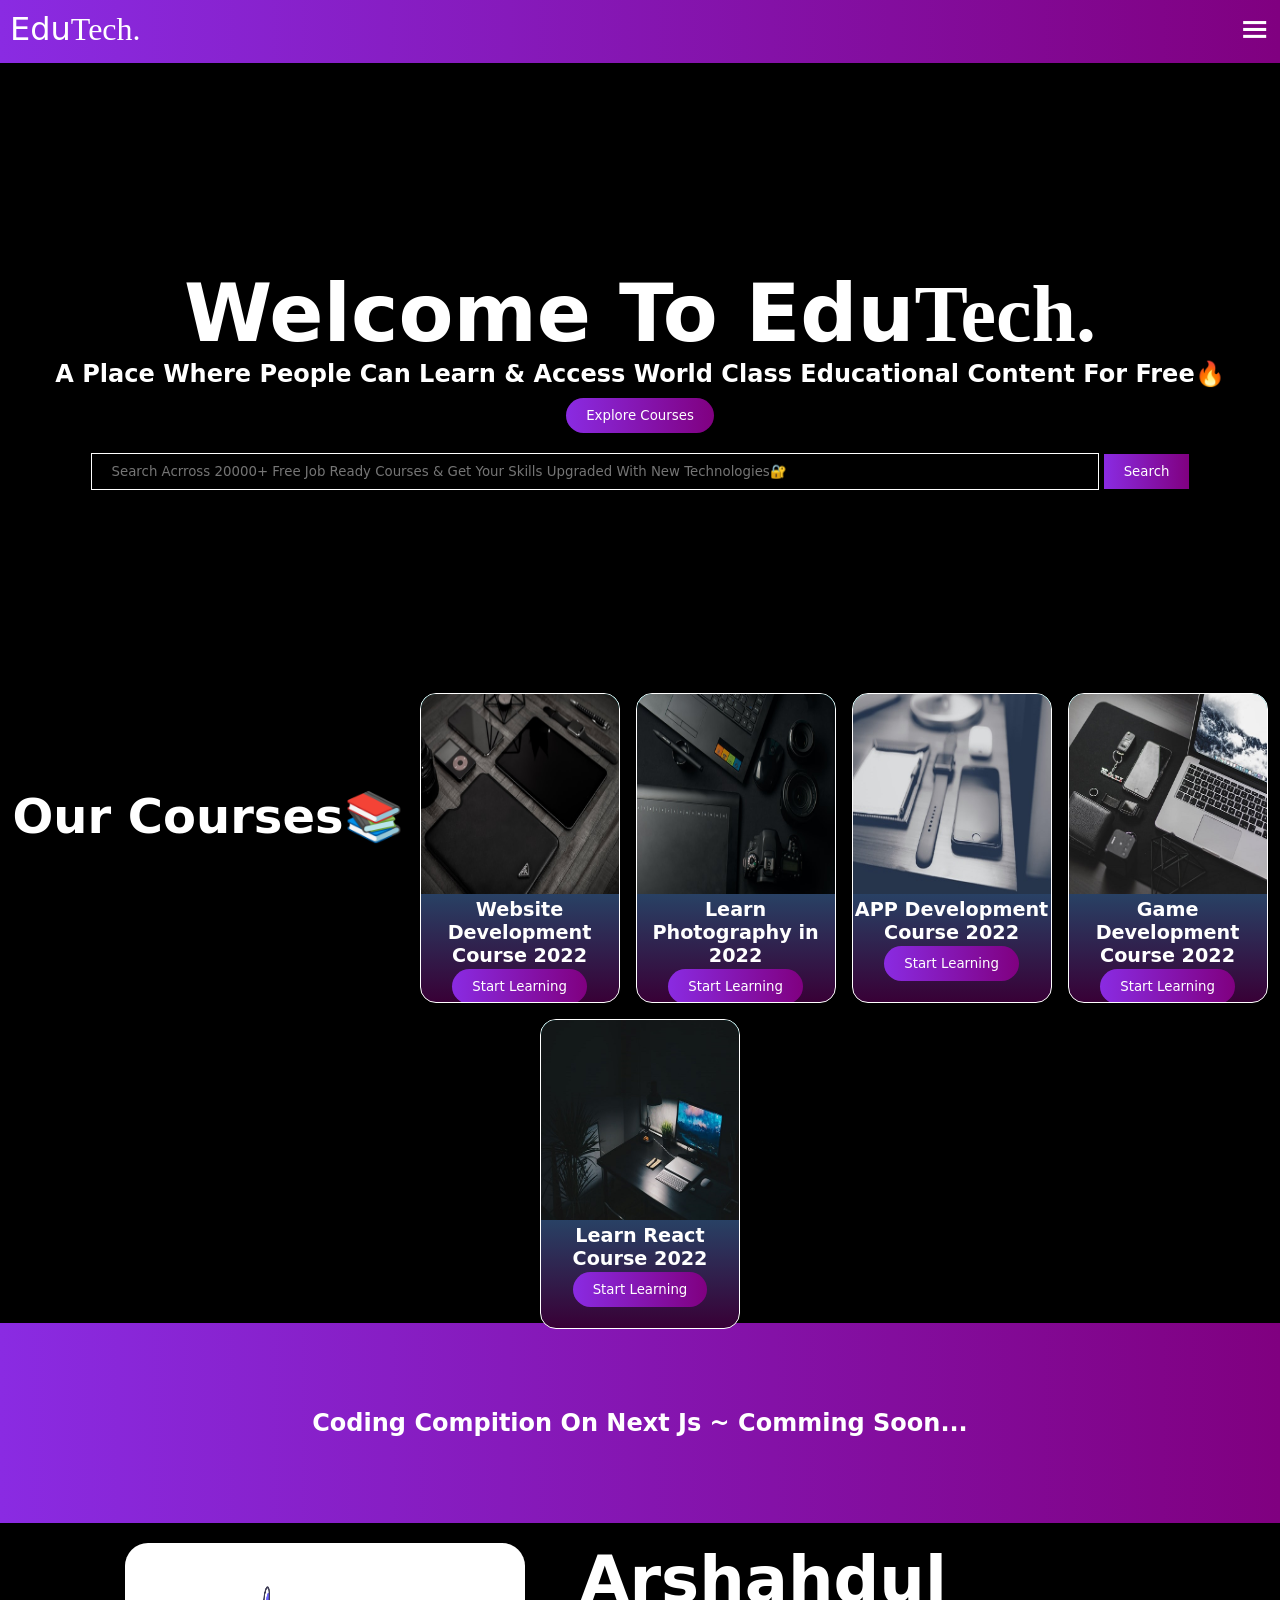
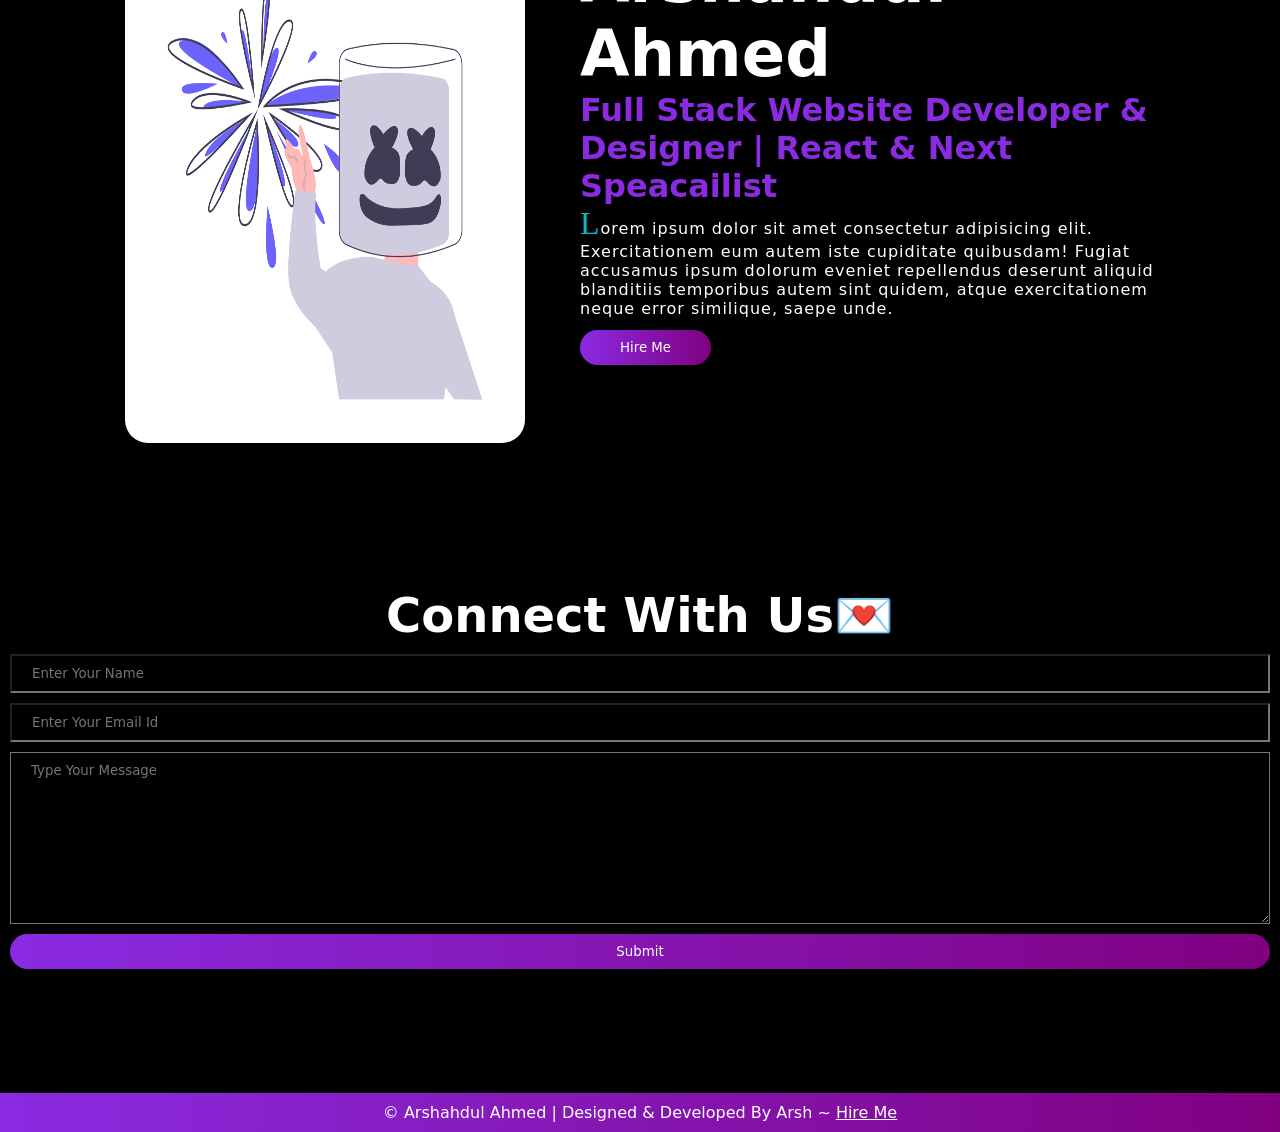
==== index.html @ 14cd9e33 "god help me" ====
<!DOCTYPE html>
<html lang="en">

<head>
    <meta charset="UTF-8">
    <meta http-equiv="X-UA-Compatible" content="IE=edge">
    <meta name="viewport" content="width=device-width, initial-scale=1.0">
    <!--Title Of WebPage-->
    <title>EduTech ~ Free Educational Website For Everyone🎉</title>
    <!--Css File Of Our Web Page-->
    <link rel="stylesheet" href="style.css">
</head>

<body>
    <!--Header Of Website Starts From Here-->
    <header class="main-head">
        <div class="logo"><a href="/">Edu<span>Tech.</span></a></div>
        <div class="menu-barY" id="on" onclick="showNav()">≡</div>
        <div class="menu-barX" id="off" onclick="closeNav()">x</div>
        <!--Header Nav-links Starts From here-->
        <div class="nav-links" id="links">
            <ul>
                <a href="#home">Home</a>
                <a href="#courses">Courses</a>
                <a href="#events">Events</a>
                <a href="#about">About</a>
                <a href="#contact">Contact</a>
            </ul>
        </div>
        <!--Header Nav-links Ends From here-->
    </header>
    <!--Header Of Website Ends From Here-->
    <!--Home Page Starts From here-->
    <section id="home">
        <div class="homepage">
            <div class="info">
                <h1>Welcome To Edu<span>Tech.</span></h1>
                <h2>A Place Where People Can Learn & Access World Class Educational Content For Free🔥</h2>
                <button>Explore Courses</button>
            </div>
            <div class="search-bar">
                <input type="search"
                    placeholder="Search Acrross 20000+ Free Job Ready Courses & Get Your Skills Upgraded With New Technologies🔐">
                <button>Search</button>
            </div>
        </div>
    </section>
    <!--Home Page Ends From here-->
    <!--Courses Page Starts From Here-->
    <section id="courses">
        <div class="coursepage">
            <h1>Our Courses📚</h1>
            <div class="course-card">
                <img src="/img/project1.jpg">
                <h2>Website Development Course 2022</h2>
                <button>Start Learning</button>
            </div>
            <div class="course-card">
                <img src="/img/project2.jpg">
                <h2>Learn Photography in 2022</h2>
                <button>Start Learning</button>
            </div>
            <div class="course-card">
                <img src="/img/project3.jpg">
                <h2>APP Development Course 2022</h2>
                <button>Start Learning</button>
            </div>
            <div class="course-card">
                <img src="/img/project4.jpg">
                <h2>Game Development Course 2022</h2>
                <button>Start Learning</button>
            </div>
            <div class="course-card">
                <img src="/img/project5.jpg">
                <h2>Learn React Course 2022</h2>
                <button>Start Learning</button>
            </div>
        </div>
    </section>
    <!--Courses Page Starts From Here-->
    <!--Event Page Starts From Here-->
    <section id="events">
        <div class="event-page">
            <h1>Coding Compition On Next Js ~ Comming Soon...</h1>
        </div>
    </section>
    <!--Event Page Ends from here-->
    <!--About Page Starts From here-->
    <section id="about">
        <div class="aboutpage">
            <div class="author">
                <img src="/img/hello.png">
            </div>
            <div class="auth-info">
                <h2>Arshahdul Ahmed</h2>
                <h4>Full Stack Website Developer & Designer | React & Next Speacailist</h4>
                <p>Lorem ipsum dolor sit amet consectetur adipisicing elit. Exercitationem eum autem iste cupiditate
                    quibusdam! Fugiat accusamus ipsum dolorum eveniet repellendus deserunt aliquid blanditiis temporibus
                    autem sint quidem, atque exercitationem neque error similique, saepe unde.</p>
                <button>Hire Me</button>
            </div>
        </div>
    </section>
    <!--About Page Ends From Here-->
    <!--Contact Page Starts From Here-->
    <section id="contact">
        <div class="contact-page">
            <h1>Connect With Us💌</h1>
            <input type="text" placeholder="Enter Your Name">
            <input type="email" placeholder="Enter Your Email Id">
            <textarea cols="30" rows="10" placeholder="Type Your Message"></textarea>
            <button>Submit</button>
        </div>
    </section>
    <!--Footer Section Starts From here-->
    <footer>
        <div class="copyright"><p>&#169 Arshahdul Ahmed | Designed & Developed By Arsh ~ <a href="https://truelancer.com/freelancer/nightmareloops">Hire Me</a></p></div>
    </footer>
     <!--Footer Section Ends From here-->
    <!--Contact Page Ends From Here-->
    <!--JavaScript File Of Our Web Page-->
    <script src="app.js"></script>
</body>

</html>
---- style.css ----
/*Global Css For EduTech*/
*{
    margin: 0;
    padding: 0;
    box-sizing: border-box;
    font-family: system-ui, -apple-system, BlinkMacSystemFont, 'Segoe UI', Roboto, Oxygen, Ubuntu, Cantarell, 'Open Sans', 'Helvetica Neue', sans-serif;
    transition: all 1s;
    scroll-behavior: smooth;
}
body{
    background: black;
    color: white;
}
/*Styling Header Of Website Starts From Here*/
.main-head{
    display: flex;
    justify-content: space-between;
    padding: 10px;
    background: linear-gradient(to right, blueviolet, purple);
    position: sticky;
    top: 0;
    width: 100%;
    z-index: 999;
}
.logo{
    font-size: 2rem;
    font-weight: 500;
}
.logo span{
    font-family: cursive;
}
.logo a{
    text-decoration: none;
    color: white;
}
.menu-barY{
    cursor: pointer;
    font-size: 2.3rem;
    transform: translateY(-3px);
}
.menu-barX{
    cursor: pointer;
    font-size: 2.3rem;
    transform: translate(-3px, -3px);
    display: none;
}
/*Styling Header Of Website Ends From Here*/
/*Styling Header Nav-Links Of Website Starts From Here*/
.nav-links{
    width: 300px;
    height: 300px;
    background: white;
    padding: 10px;
    backdrop-filter: blur(40px);
    border: 4px solid blueviolet;
    border-radius: 14px;
    float: right;
    margin-top: 66px;
    margin-right: 10px;
    display: none;
    z-index: 1;
    position: absolute;
    right: 0;
}
.nav-links ul{
    display: flex;
    flex-direction: column;
    text-align: center;
}
.nav-links ul a{
    text-decoration: none;
    padding: 10px 20px;
    border: none;
    cursor: pointer;
    background: linear-gradient(to right, blueviolet, purple);
    color: white;
    margin-top: 10px;
    border-radius: 35px;
}
.nav-links ul a:hover{
    background: white;
    color: #000;
    border-radius: 0px;
}
/*Styling Header Nav-Links Of Website Ends From Here*/
/*Styling Home Page Starts From Here*/
.homepage{
    display: flex;
    flex-direction: column;
    text-align: center;
    justify-content: center;
    height: 70vh;
    width: 100%;
    z-index: -1;
}
.info{
    padding: 10px;
}
.info h1{
    font-size: 5rem;
    font-weight: 900;
}
.info span{
    font-family: cursive;
}
.info button{
    padding: 10px 20px;
    background: linear-gradient(to right, blueviolet, purple);
    color: white;
    border: none;
    border-radius: 34px;
    margin-top: 10px;
    cursor: pointer;
}
.info button:hover{
    background: white;
    color: #000;
}
.search-bar{
    padding: 10px;
}
.search-bar input{
    padding: 10px 20px;
    width: 80%;
    background: transparent;
    backdrop-filter: blur(90px);
    outline: 1px solid transparent;
    border: 1px solid white;
    color: white;
}
.search-bar button{
    padding: 10px 20px;
    background: linear-gradient(to right, blueviolet, purple);
    color: white;
    border: none;
    cursor: pointer;
}
.search-bar button:hover{
    background: white;
    color: #000;
}
@media only screen and (max-width: 768px){
    .info h1{
        font-size: 3rem;
        font-weight: 700;
    }
    .info h2{
        font-size: 1rem;
    }
    .search-bar input{
        padding: 10px 20px;
        width: 60%;
        background: transparent;
        backdrop-filter: blur(90px);
        outline: 1px solid transparent;
        border: 1px solid white;
        color: white;
    }
    .search-bar button{
        padding: 10px 20px;
        background: linear-gradient(to right, blueviolet, purple);
        color: white;
        border: none;
        cursor: pointer;
    }
}
/*Styling Home Page Ends From Here*/
/*Styling Courses Page Starts From Here*/


.coursepage h1{
    font-size: 3rem;
    font-weight: bolder;
    text-align: center;
    margin-bottom: 20px;
    margin-top: 95px;
}
.coursepage{
    display: flex;
    flex-direction: row;
    gap: 1rem;
    flex-wrap: wrap;
    text-align: center;
    justify-content: center;
    height: 70vh;
    width: 100%;
    z-index: -1;
}
.course-card{
    width: 200px;
    height: 310px;
    border: 1px solid white;
    background: linear-gradient(to top, #380036, #0cbaba);
    border-radius: 16px;
    overflow: hidden;
}
.course-card:hover{
    transform: translateY(-20px);
}
.course-card img{
    width: 200px;
    height: 200px;
}
.course-card h2{
    font-size: 1.2rem;
    font-weight: bold;
}
.course-card button{
    padding: 10px 20px;
    background: linear-gradient(to right, blueviolet, purple);
    color: white;
    border: none;
    border-radius: 35px;
    margin-top: 2px;
    cursor: pointer;
}
.course-card button:hover{
    background: white;
    color: #000;
}
@media only screen and (max-width: 768px){
    #courses{
        height: 230vh;
    }
    .coursepage{
        padding: 10px;
    }
    .course-card{
        width: 100%;
        height: auto;
    }
    .course-card img{
        width: 100%;
        height: auto;
    }
    .course-card button{
        margin-bottom: 10px;
        margin-top: 10px;
    }
}
/*Styling Courses Page Ends From Here*/
/*Styling Events Page Starts From Here*/
.event-page{
    width: 100%;
    overflow: hidden;
    height: 200px;
    z-index: -1;
    background: linear-gradient(to right, blueviolet, purple);
    display: flex;
    justify-content: center;
    align-items: center;
    text-align: center;
}
/*Styling Events Page Ends From Here*/
/*Styling About Page Starts From Here*/
.aboutpage{
    display: grid;
    grid-template-columns: 1fr 1fr;
    padding: 10px;
}
.author{
    padding: 10px;
    overflow: hidden;
    display: flex;
    justify-content: center;
    align-items: center;
}
.author img{
    width: 400px;
    height: 500px;
    border-radius: 23px;
}
.auth-info{
    padding: 10px;
    overflow: hidden;
    transform: translateX(-70px);
}
.auth-info h2{
    font-size: 4rem;
    font-weight: bold;
}
.auth-info h4{
    font-size: 2rem;
    font-weight: bold;
    color: blueviolet;
}
.auth-info p{
    letter-spacing: 1px;
    margin-bottom: 10px;
}
.auth-info p::first-letter{
    font-size: 2rem;
    font-family: cursive;
    color: #0cbaba;
}
.auth-info button{
    padding: 10px 40px;
    background: linear-gradient(to right, blueviolet, purple);
    color: white;
    border: none;
    border-radius: 35px;
    margin-top: 2px;
    cursor: pointer;
}
.auth-info button:hover{
    background: white;
    color: #000;
}
@media only screen and (max-width: 768px){
    .aboutpage{
        display: grid;
        grid-template-columns: 1fr;
        padding: 10px;
    }
    .auth-info{
        transform: translateX(0px);
    }
}
/*Styling About Page Ends From Here*/
/*Styling Contact Page Starts From Here*/
.contact-page{
    display: flex;
    flex-direction: column;
    text-align: center;
    justify-content: center;
    height: 70vh;
    width: 100%;
    padding: 10px;
    z-index: -1;
}
.contact-page h1{
    font-size: 3rem;
    font-weight: bold;
}
.contact-page input{
    padding: 10px 20px;
    background: transparent;
    color: white;
    margin-top: 10px;
}
.contact-page textarea{
    padding: 10px 20px;
    background: transparent;
    color: white;
    margin-top: 10px;
}
.contact-page button{
    padding: 10px 20px;
    background: linear-gradient(to right, blueviolet, purple);
    color: white;
    border: none;
    border-radius: 35px;
    margin-top: 2px;
    cursor: pointer;
    margin-top: 10px;
}
.contact-page button:hover{
    background: white;
    color: #000;
}
/*Styling Contact Page Ends From Here*/
/*Styling Footer Section Starts From Here*/
.copyright{
    padding: 10px;
    background: linear-gradient(to right, blueviolet, purple);
    color: white;
    text-align: center;
    width: 100%;
    bottom: 0;
}
.copyright a{
    color: white;
}
/*Styling Footer Section Ends From Here*/
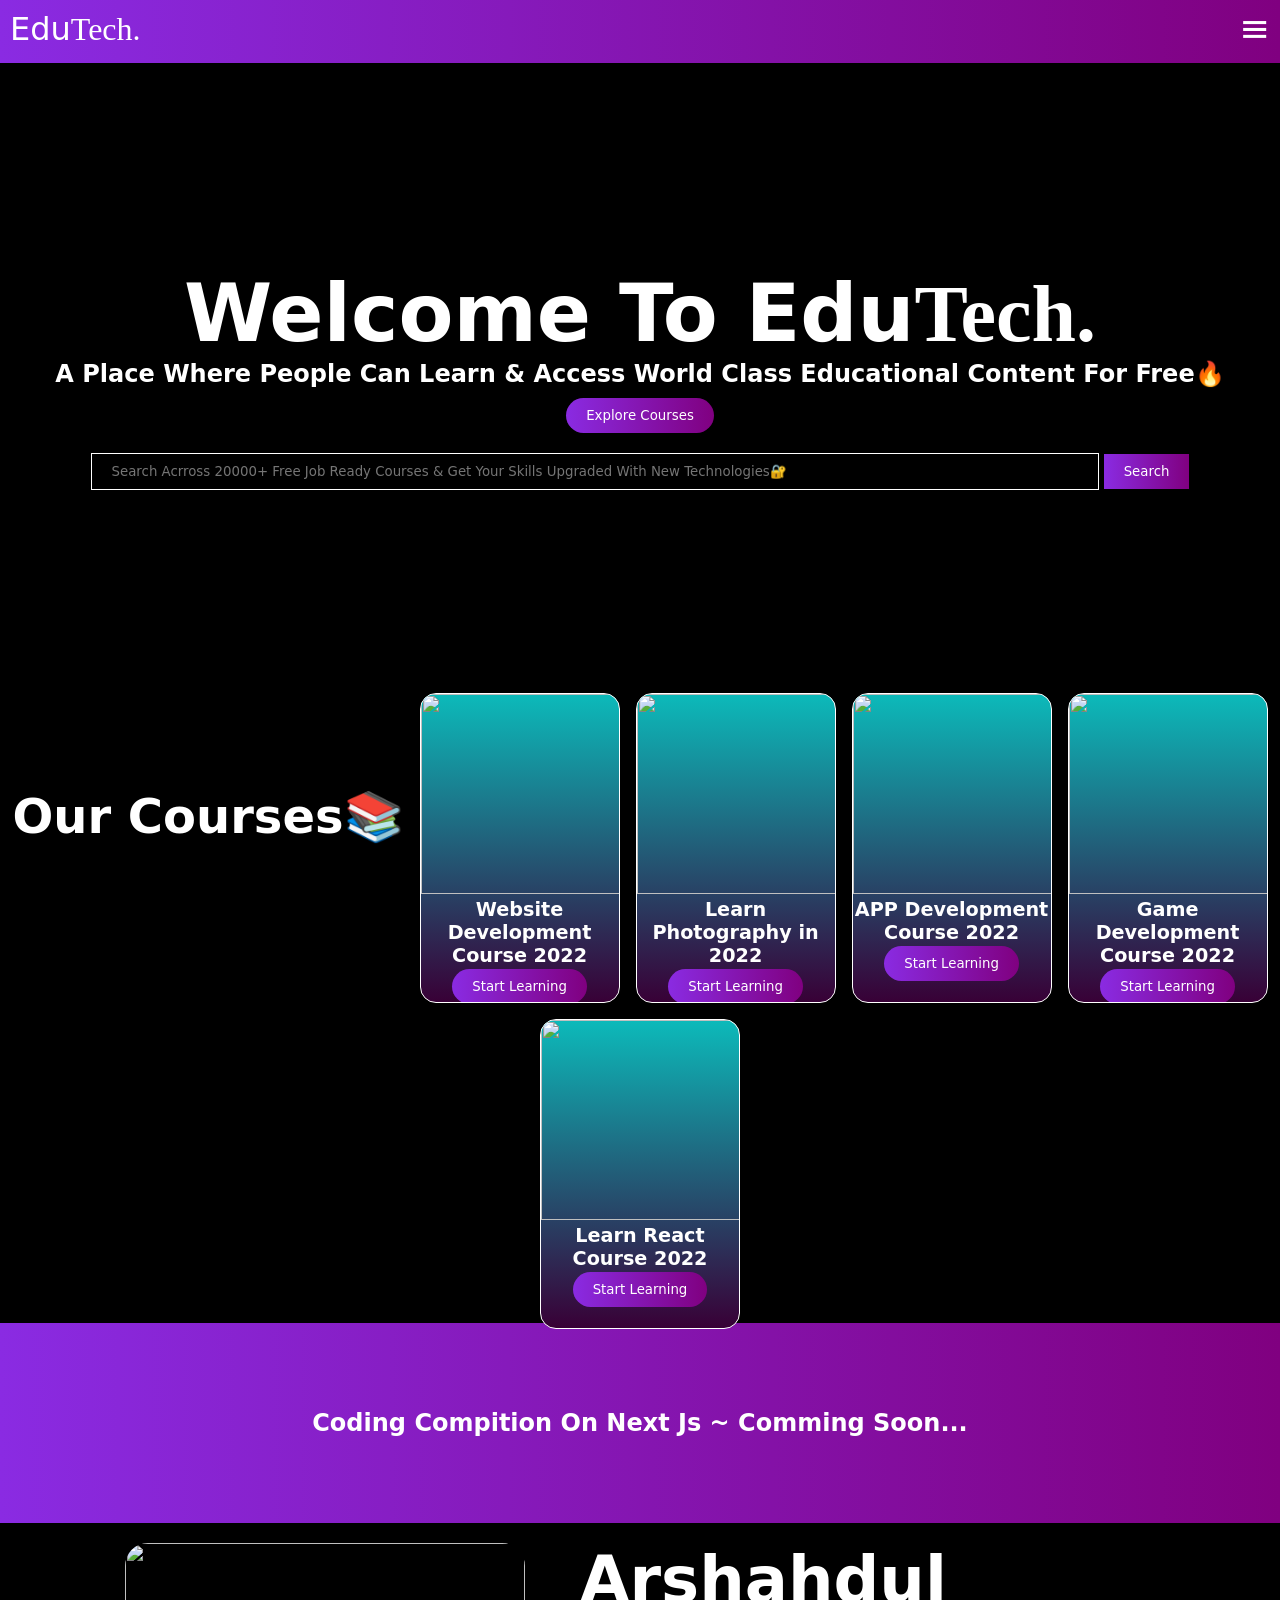
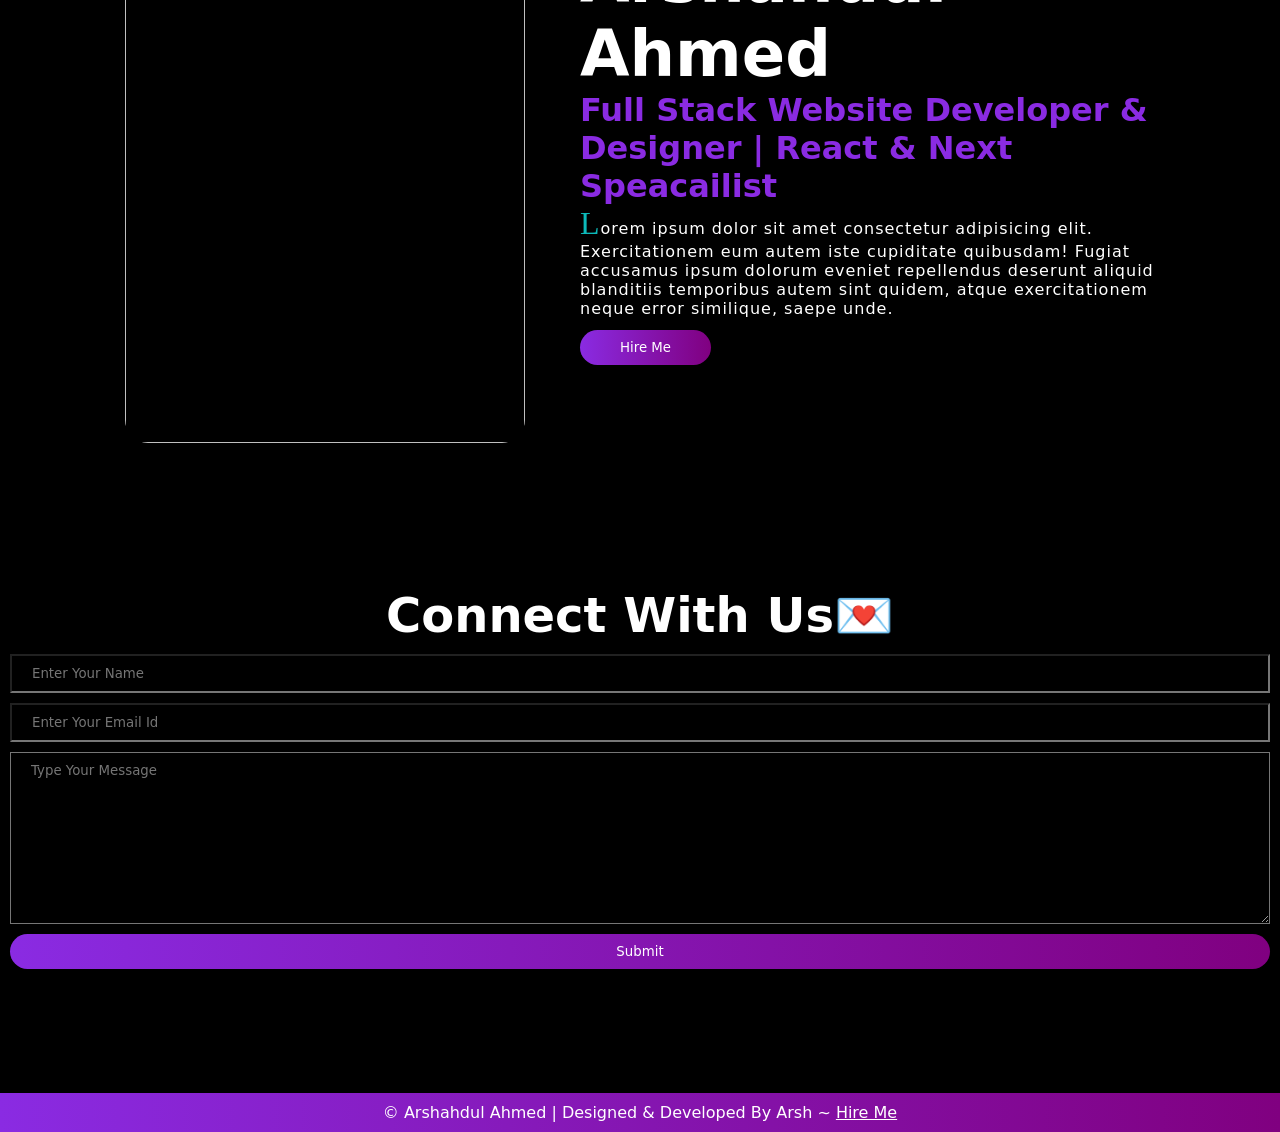
==== commit 4eab1b99: "updated index" ====
--- a/index.html
+++ b/index.html
@@ -51,27 +51,27 @@
         <div class="coursepage">
             <h1>Our Courses📚</h1>
             <div class="course-card">
-                <img src="/img/project1.jpg">
+                <img src="../edutech.github.io/img/project1.jpg">
                 <h2>Website Development Course 2022</h2>
                 <button>Start Learning</button>
             </div>
             <div class="course-card">
-                <img src="/img/project2.jpg">
+                <img src="../edutech.github.io/img/project2.jpg">
                 <h2>Learn Photography in 2022</h2>
                 <button>Start Learning</button>
             </div>
             <div class="course-card">
-                <img src="/img/project3.jpg">
+                <img src="../edutech.github.io/img/project3.jpg">
                 <h2>APP Development Course 2022</h2>
                 <button>Start Learning</button>
             </div>
             <div class="course-card">
-                <img src="/img/project4.jpg">
+                <img src="../edutech.github.io/img/project4.jpg">
                 <h2>Game Development Course 2022</h2>
                 <button>Start Learning</button>
             </div>
             <div class="course-card">
-                <img src="/img/project5.jpg">
+                <img src="../edutech.github.io/img/project5.jpg">
                 <h2>Learn React Course 2022</h2>
                 <button>Start Learning</button>
             </div>
@@ -89,7 +89,7 @@
     <section id="about">
         <div class="aboutpage">
             <div class="author">
-                <img src="/img/hello.png">
+                <img src="../edutech.github.io/img/hello.png">
             </div>
             <div class="auth-info">
                 <h2>Arshahdul Ahmed</h2>
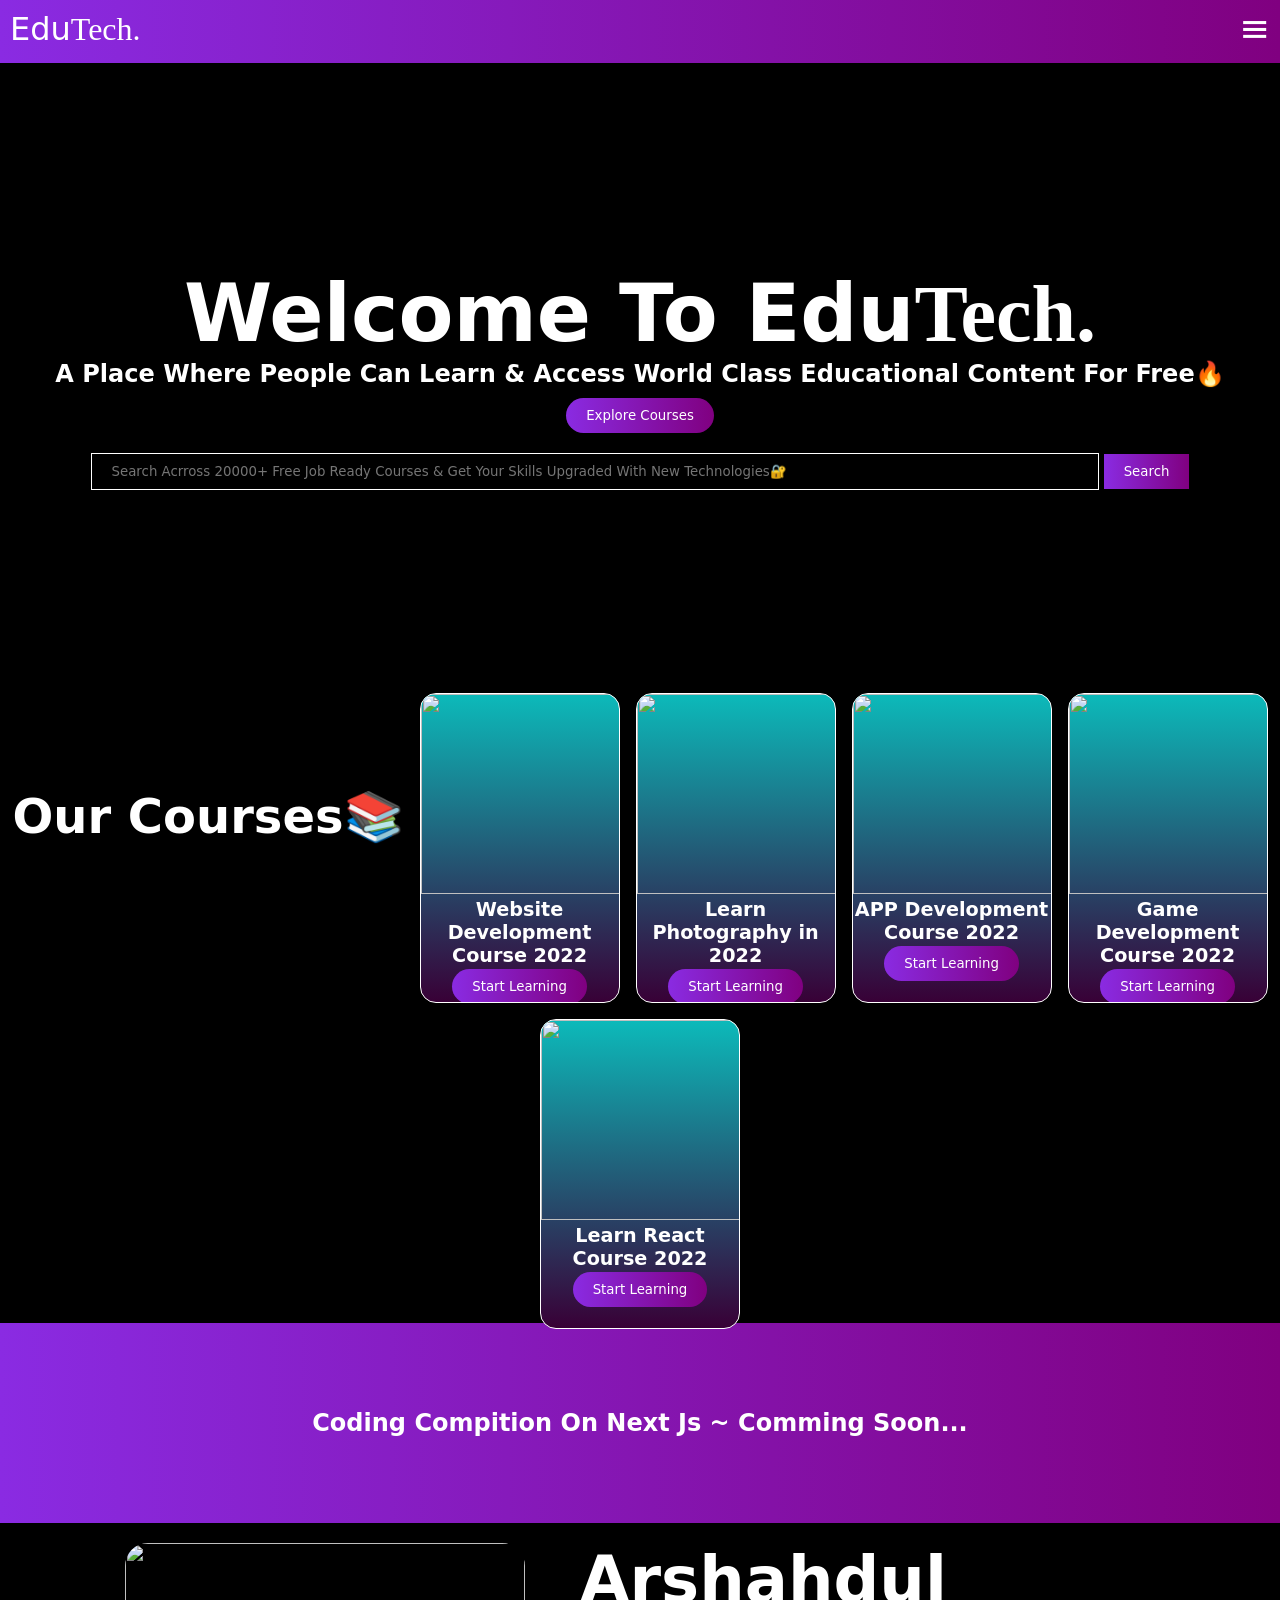
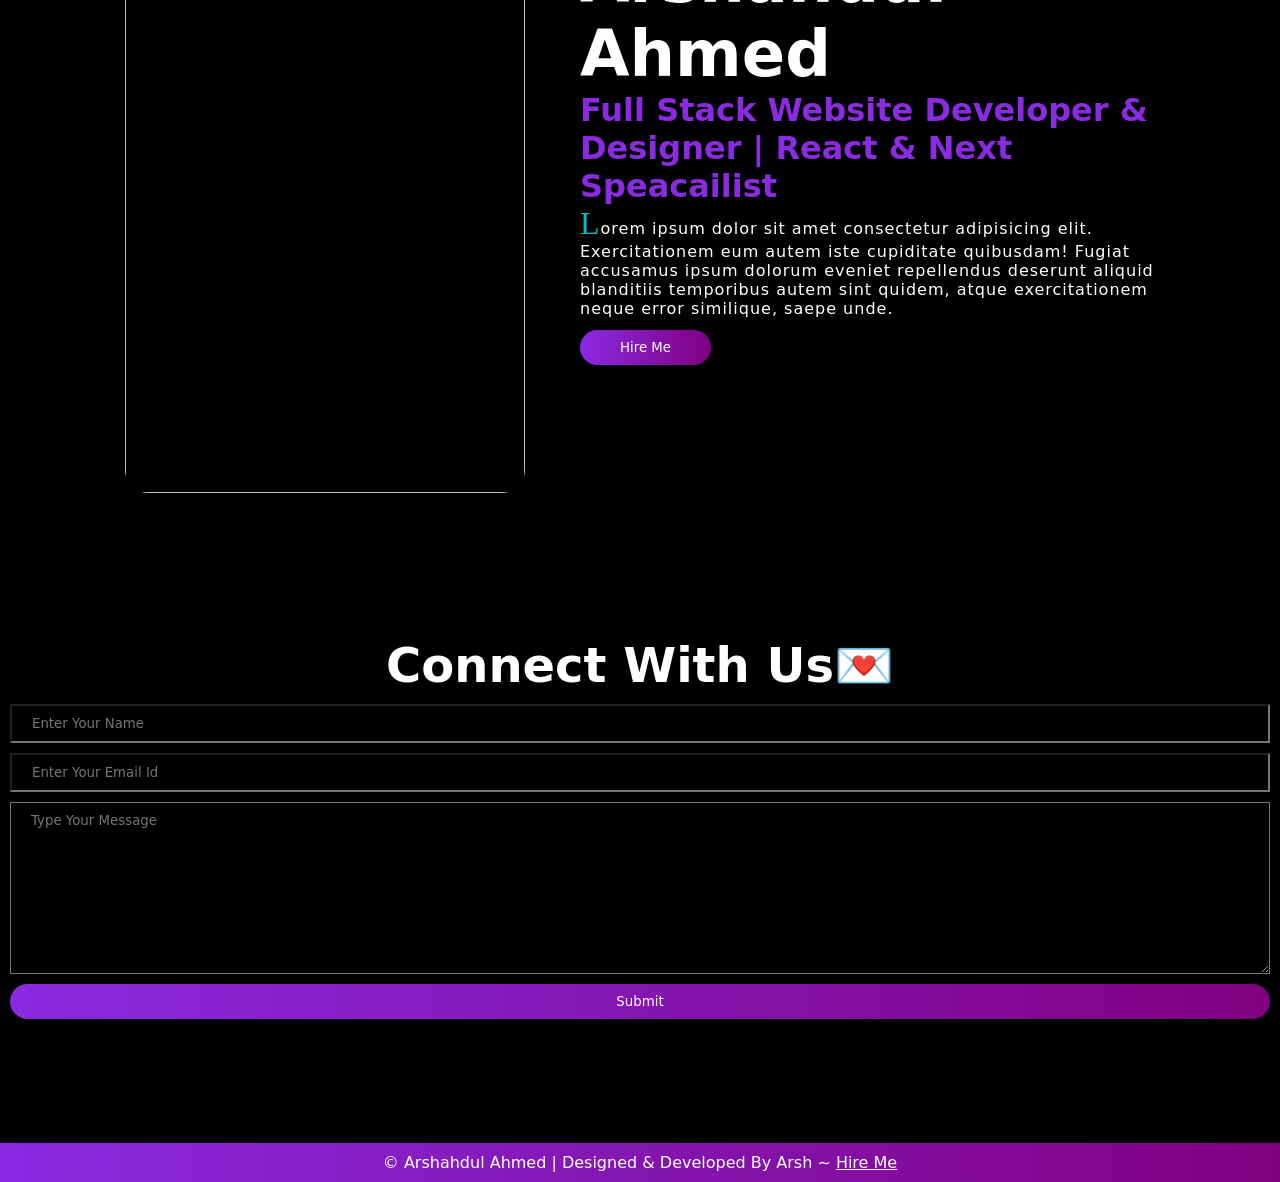
==== commit 0f43da00: "not another update" ====
--- a/index.html
+++ b/index.html
@@ -51,27 +51,27 @@
         <div class="coursepage">
             <h1>Our Courses📚</h1>
             <div class="course-card">
-                <img src="../edutech.github.io/img/project1.jpg">
+                <img src="https://cdn.pixabay.com/photo/2015/06/24/15/45/code-820275__340.jpg">
                 <h2>Website Development Course 2022</h2>
                 <button>Start Learning</button>
             </div>
             <div class="course-card">
-                <img src="../edutech.github.io/img/project2.jpg">
+                <img src="https://cdn.pixabay.com/photo/2018/03/22/02/37/background-3249063__340.png">
                 <h2>Learn Photography in 2022</h2>
                 <button>Start Learning</button>
             </div>
             <div class="course-card">
-                <img src="../edutech.github.io/img/project3.jpg">
+                <img src="https://cdn.pixabay.com/photo/2016/03/27/19/43/samsung-1283938__340.jpg">
                 <h2>APP Development Course 2022</h2>
                 <button>Start Learning</button>
             </div>
             <div class="course-card">
-                <img src="../edutech.github.io/img/project4.jpg">
+                <img src="https://cdn.pixabay.com/photo/2013/07/12/15/24/wrestler-149840__340.png">
                 <h2>Game Development Course 2022</h2>
                 <button>Start Learning</button>
             </div>
             <div class="course-card">
-                <img src="../edutech.github.io/img/project5.jpg">
+                <img src="https://cdn.pixabay.com/photo/2018/05/18/15/30/web-design-3411373__340.jpg">
                 <h2>Learn React Course 2022</h2>
                 <button>Start Learning</button>
             </div>
@@ -89,7 +89,7 @@
     <section id="about">
         <div class="aboutpage">
             <div class="author">
-                <img src="../edutech.github.io/img/hello.png">
+                <img src="https://cdn.pixabay.com/photo/2014/04/12/14/59/portrait-322470__340.jpg">
             </div>
             <div class="auth-info">
                 <h2>Arshahdul Ahmed</h2>
--- a/style.css
+++ b/style.css
@@ -267,7 +267,7 @@
 }
 .author img{
     width: 400px;
-    height: 500px;
+    height: 550px;
     border-radius: 23px;
 }
 .auth-info{
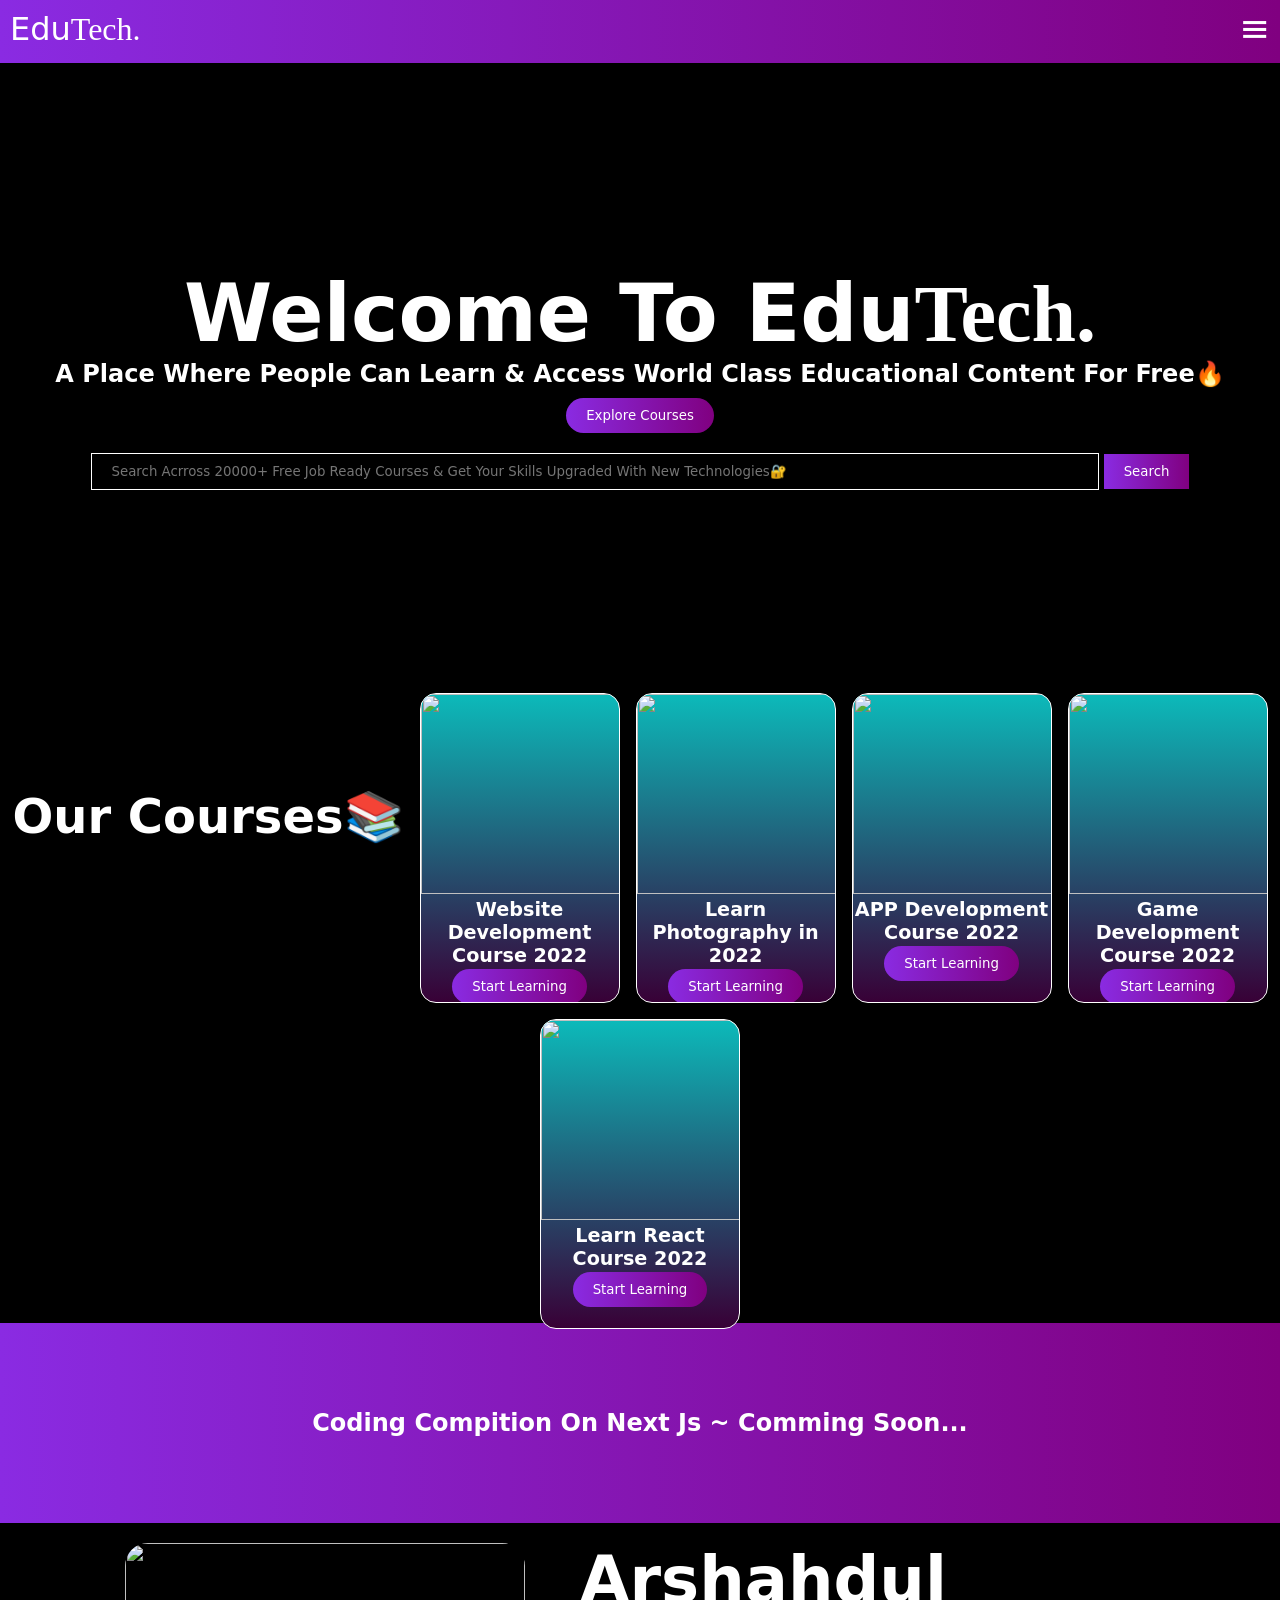
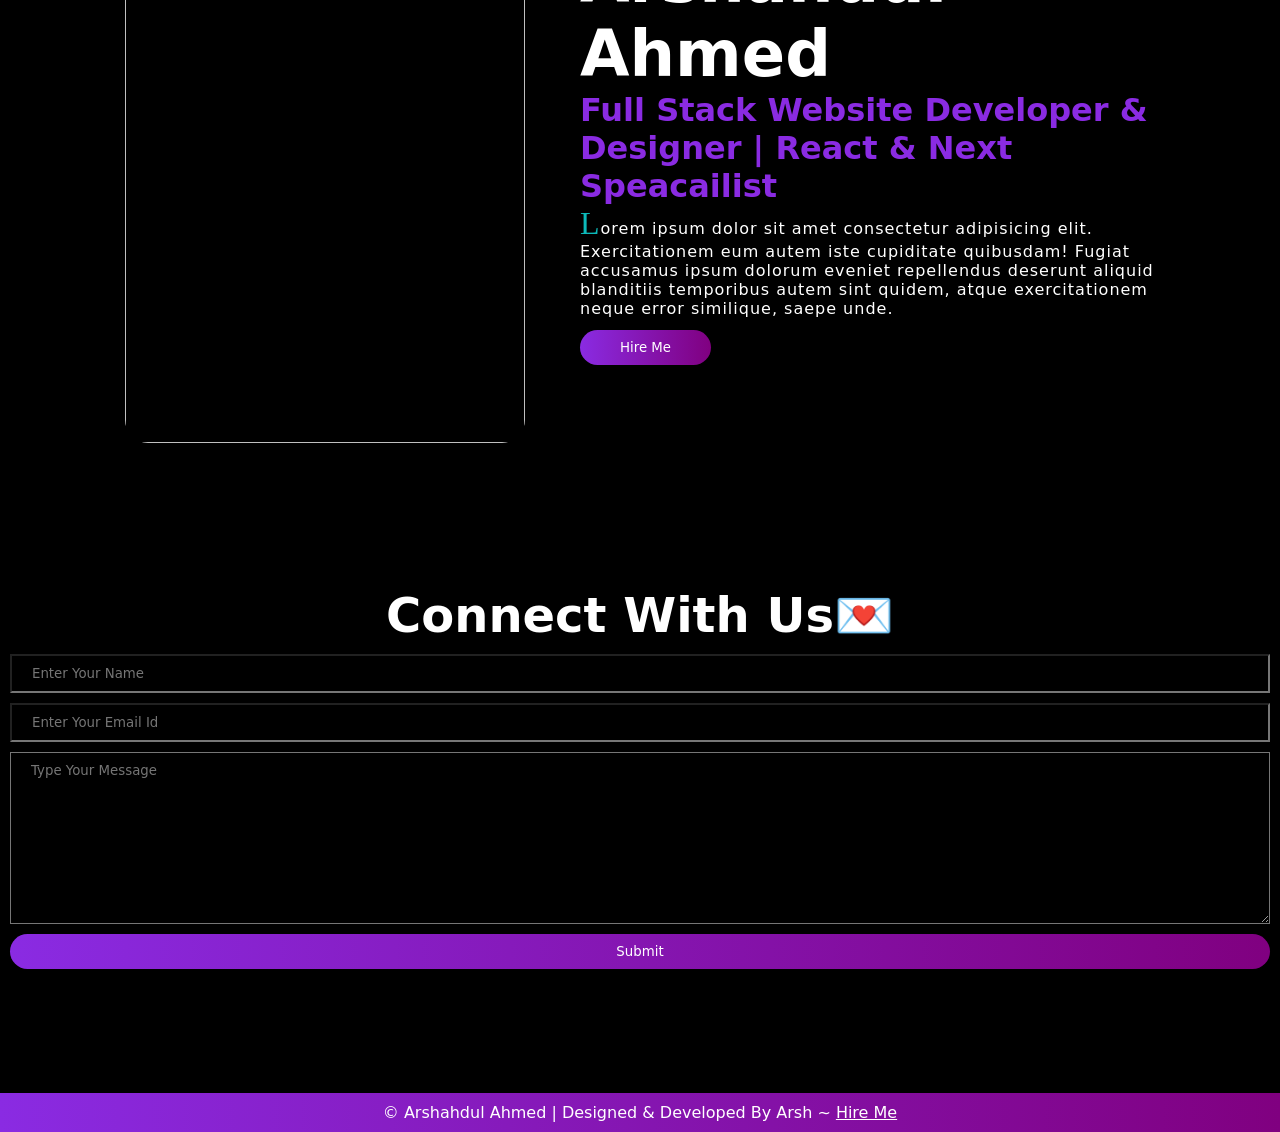
==== commit 11c3782c: "oh no you again" ====
--- a/index.html
+++ b/index.html
@@ -51,27 +51,27 @@
         <div class="coursepage">
             <h1>Our Courses📚</h1>
             <div class="course-card">
-                <img src="https://cdn.pixabay.com/photo/2015/06/24/15/45/code-820275__340.jpg">
+                <img src="../edutech.github.io/img/project5.jpg">
                 <h2>Website Development Course 2022</h2>
                 <button>Start Learning</button>
             </div>
             <div class="course-card">
-                <img src="https://cdn.pixabay.com/photo/2018/03/22/02/37/background-3249063__340.png">
+                <img src="../edutech.github.io/img/project1.jpg">
                 <h2>Learn Photography in 2022</h2>
                 <button>Start Learning</button>
             </div>
             <div class="course-card">
-                <img src="https://cdn.pixabay.com/photo/2016/03/27/19/43/samsung-1283938__340.jpg">
+                <img src="../edutech.github.io/img/project2.jpg">
                 <h2>APP Development Course 2022</h2>
                 <button>Start Learning</button>
             </div>
             <div class="course-card">
-                <img src="https://cdn.pixabay.com/photo/2013/07/12/15/24/wrestler-149840__340.png">
+                <img src="../edutech.github.io/img/project3.jpg">
                 <h2>Game Development Course 2022</h2>
                 <button>Start Learning</button>
             </div>
             <div class="course-card">
-                <img src="https://cdn.pixabay.com/photo/2018/05/18/15/30/web-design-3411373__340.jpg">
+                <img src="../edutech.github.io/img/project4.jpg">
                 <h2>Learn React Course 2022</h2>
                 <button>Start Learning</button>
             </div>
@@ -89,7 +89,7 @@
     <section id="about">
         <div class="aboutpage">
             <div class="author">
-                <img src="https://cdn.pixabay.com/photo/2014/04/12/14/59/portrait-322470__340.jpg">
+                <img src="../edutech.github.io/img/hello.png">
             </div>
             <div class="auth-info">
                 <h2>Arshahdul Ahmed</h2>
--- a/style.css
+++ b/style.css
@@ -267,7 +267,7 @@
 }
 .author img{
     width: 400px;
-    height: 550px;
+    height: 500px;
     border-radius: 23px;
 }
 .auth-info{
